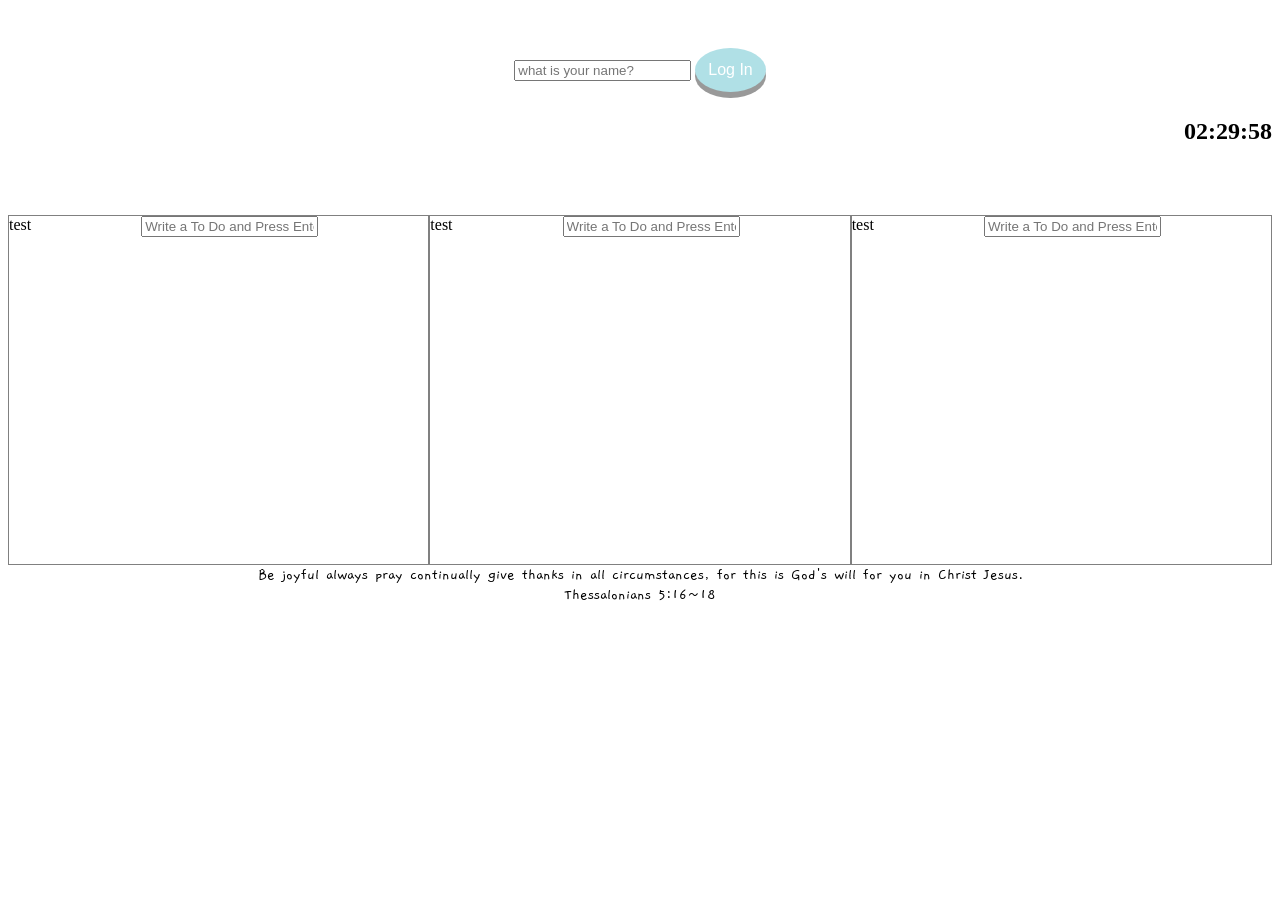
==== index.html @ cefc8c0b "ToDoList 작성 부분을 1개 -> 3개로 추가(입력 및 저장 구현X) ToDoList 입력 부분을 3개로 나누었지만, 왼쪽 부분만 ToDoList 입력 및 저장이 가능하며, " ====
<!DOCTYPE html>
<html lang="ko">

<head>
    <meta charset="UTF-8">
    <meta name="viewport" content="width=device-width, initial-scale=1.0">
    <link href="https://fonts.googleapis.com/css2?family=Gaegu&display=swap" rel="stylesheet"> <!-- Web-font -->
    <link rel="stylesheet" href="CSS/fontello-096d9d8e/css/fontello.css">

    <link rel="stylesheet" href="CSS/style.css">
    <link rel="stylesheet" href="CSS/background-image.css">
    <link rel="stylesheet" href="CSS/layout.css">

    <title>Momentum</title>

</head>

<body class="">
    <header>
        <div id="service">
            <form id="login-form" class="hidden">
                <input maxlength="15" type="text" placeholder="what is your name?" required />
                <input type="submit" value="Log In">
            </form>
            <div id="greeting" class="hidden">
                <h1 id="greeting_name"></h1>  
                <button id="reset_name"><i class="icon-undo"></i></button>
            </div>     
        </div>
        <h2 id="clock"></h2>
        <div id="weather">
            <span></span>
            <span></span>
        </div>

    </header>
    <!--  -->
    <main>
        <div id="list_1"  class="list">
            <div class="saved">
                test
            </div>
            <form class="todo-form">
                <input type="text" placeholder="Write a To Do and Press Enter" required />
            </form>
            <div class="todo-list"></div>
         </div>
         <div id="list_2" class="list">
             <div class="saved">
                test
             </div>
            <form class="todo-form">
                <input type="text" placeholder="Write a To Do and Press Enter" required />
            </form>
            <div class="todo-list"></div>
         </div>
         <div id="list_3" class="list">
             <div class="saved">
                test
             </div>
            <form class="todo-form">
                <input type="text" placeholder="Write a To Do and Press Enter" required />
            </form>
            <div class="todo-list"></div>
         </div>
    </main>
    <!--  -->
    <footer>

        <div id="quote">
            <span></span>
            <br>
            <span></span>
        </div>

    </footer>








    <script src="JavaScript/background.js"></script>
    <script src="JavaScript/greeting.js"></script>
    <script src="JavaScript/clock.js"></script>
    <script src="JavaScript/quotes.js"></script>
    <script src="JavaScript/todo.js"></script>
    <script src="JavaScript/weather.js"></script>
</body>

</html>
---- CSS/fontello-096d9d8e/css/fontello.css ----
@font-face {
  font-family: 'fontello';
  src: url('../font/fontello.eot?10647826');
  src: url('../font/fontello.eot?10647826#iefix') format('embedded-opentype'),
       url('../font/fontello.woff2?10647826') format('woff2'),
       url('../font/fontello.woff?10647826') format('woff'),
       url('../font/fontello.ttf?10647826') format('truetype'),
       url('../font/fontello.svg?10647826#fontello') format('svg');
  font-weight: normal;
  font-style: normal;
}
/* Chrome hack: SVG is rendered more smooth in Windozze. 100% magic, uncomment if you need it. */
/* Note, that will break hinting! In other OS-es font will be not as sharp as it could be */
/*
@media screen and (-webkit-min-device-pixel-ratio:0) {
  @font-face {
    font-family: 'fontello';
    src: url('../font/fontello.svg?10647826#fontello') format('svg');
  }
}
*/
[class^="icon-"]:before, [class*=" icon-"]:before {
  font-family: "fontello";
  font-style: normal;
  font-weight: normal;
  speak: never;

  display: inline-block;
  text-decoration: inherit;
  width: 1em;
  margin-right: .2em;
  text-align: center;
  /* opacity: .8; */

  /* For safety - reset parent styles, that can break glyph codes*/
  font-variant: normal;
  text-transform: none;

  /* fix buttons height, for twitter bootstrap */
  line-height: 1em;

  /* Animation center compensation - margins should be symmetric */
  /* remove if not needed */
  margin-left: .2em;

  /* you can be more comfortable with increased icons size */
  /* font-size: 120%; */

  /* Font smoothing. That was taken from TWBS */
  -webkit-font-smoothing: antialiased;
  -moz-osx-font-smoothing: grayscale;

  /* Uncomment for 3D effect */
  /* text-shadow: 1px 1px 1px rgba(127, 127, 127, 0.3); */
}

.icon-undo:before { content: '\e800'; } /* '' */
---- CSS/style.css ----
header #login-form input:last-child{
    border:none;
    background-color: powderblue;
    border-radius:50%;
    color: white;
    padding: 13px;
    font-size: 16px;
    text-align: center;
    display: inline-block;
    cursor: pointer;
    box-shadow: 0 6px #999;
}
header #login-form input:last-child:hover{
    background-color: #82b8ce;

}

header #login-form input:last-child:active {
    background-color:#82b8ce;
    box-shadow: 0 2px #666;
    transform: translateY(4px);
  }

#quote{
    font-family: 'Gaegu', cursive;
    font-size: 1rem;
    text-align: center;
}

#weather{
    font-family: 'Gaegu', cursive;
    font-size: 1rem;
}
---- CSS/background-image.css ----
body.background_0{
    background-image: url(../IMAGE/0.jpg); /*외부 폴더의 경우 "../" 로 인해 현재의 디렉토리를 벗어난다.*/
    background-repeat: no-repeat;
    background-size: cover;
}


body.background_1{
    background-image: url(../IMAGE/1.jpg);
    background-repeat: no-repeat;
    background-size: cover;
}


body.background_2{
    background-image: url(../IMAGE/2.jpg);
    background-repeat: no-repeat;
    background-size: cover;
}

body.background_3{
    background-image: url(../IMAGE/3.jpg);
    background-repeat: no-repeat;
    background-size: cover;
}

body.background_4{
    background-image: url(../IMAGE/4.jpg);
    background-repeat: no-repeat;
    background-size: cover;
}
---- CSS/layout.css ----
body{
    display: flex;    
    flex-direction: column;
}

header{
    flex-basis: 200px;
    display: flex;
    flex-direction: column;
}

header .hidden{
    display: none;
}

header #service{
    align-self: center;
    flex-basis: 100px;
} 

header #service #greeting_name{
    display: inline-block;
} 

header #login-form{
    margin-top: 40px;
}


 header #clock, header #weather{
    text-align: right;
}

header #weather{
    flex-basis: 60px;
}

header #clock{
    margin-top: 10px;
    margin-bottom: 10px;
}

main{
    display: flex;
    flex-direction: row;
    flex-basis: 350px;
}
main .list{
    border: 1px solid gray ;
    flex-grow: 1;
    display: flex;
    flex-direction: row;
}


main .list .todo-form{
    text-align: center;
    flex-grow: 1;
}

main .list .todo-list{
    flex-grow: 1;
}

main .list .saved{
    flex-grow: 1;
}
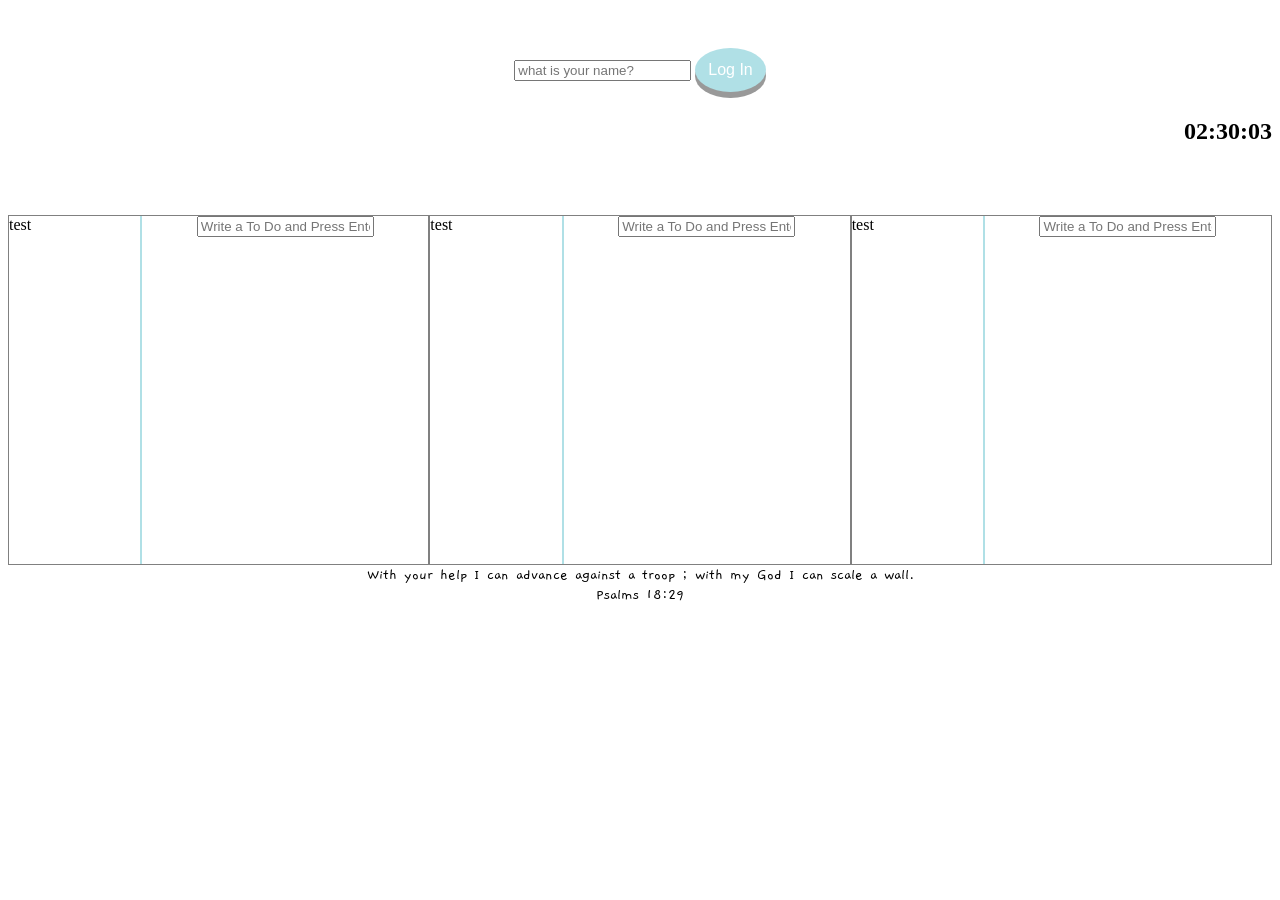
==== commit 4e6d6240: "ToDoList 작성 부분 3개 구현 중 +93 부분 부터 수정해야 함.  & toDoForm , toDoInput , toDoList를 모두 배열로 변경하였으며, eventLis" ====
--- a/index.html
+++ b/index.html
@@ -23,9 +23,9 @@
                 <input type="submit" value="Log In">
             </form>
             <div id="greeting" class="hidden">
-                <h1 id="greeting_name"></h1>  
+                <h1 id="greeting_name"></h1>
                 <button id="reset_name"><i class="icon-undo"></i></button>
-            </div>     
+            </div>
         </div>
         <h2 id="clock"></h2>
         <div id="weather">
@@ -36,33 +36,39 @@
     </header>
     <!--  -->
     <main>
-        <div id="list_1"  class="list">
+        <div id="list_1" class="list">
             <div class="saved">
                 test
             </div>
-            <form class="todo-form">
-                <input type="text" placeholder="Write a To Do and Press Enter" required />
-            </form>
-            <div class="todo-list"></div>
-         </div>
-         <div id="list_2" class="list">
-             <div class="saved">
+            <div class="todo">
+                <form id="todo-form_1" class="todo-form">
+                    <input type="text" placeholder="Write a To Do and Press Enter" required />
+                </form>
+                <div class="todo-list"></div>
+            </div>
+        </div>
+        <div id="list_2" class="list">
+            <div class="saved">
                 test
-             </div>
-            <form class="todo-form">
-                <input type="text" placeholder="Write a To Do and Press Enter" required />
-            </form>
-            <div class="todo-list"></div>
-         </div>
-         <div id="list_3" class="list">
-             <div class="saved">
+            </div>
+            <div class="todo">
+                <form id="todo-form_2" class="todo-form">
+                    <input type="text" placeholder="Write a To Do and Press Enter" required />
+                </form>
+                <div class="todo-list"></div>
+            </div>
+        </div>
+        <div id="list_3" class="list">
+            <div class="saved">
                 test
-             </div>
-            <form class="todo-form">
-                <input type="text" placeholder="Write a To Do and Press Enter" required />
-            </form>
-            <div class="todo-list"></div>
-         </div>
+            </div>
+            <div class="todo">
+                <form id="todo-form_3" class="todo-form">
+                    <input type="text" placeholder="Write a To Do and Press Enter" required />
+                </form>
+                <div class="todo-list"></div>
+            </div>
+        </div>
     </main>
     <!--  -->
     <footer>
--- a/CSS/layout.css
+++ b/CSS/layout.css
@@ -56,15 +56,19 @@
 }
 
 
-main .list .todo-form{
+main .list .todo{
     text-align: center;
     flex-grow: 1;
+    display: flex;
+    flex-direction: column;
 }
 
-main .list .todo-list{
-    flex-grow: 1;
+
+main .list .todo .todo-list button {
+    float: right;
 }
 
 main .list .saved{
     flex-grow: 1;
+    border-right:  2px solid powderblue;
 }
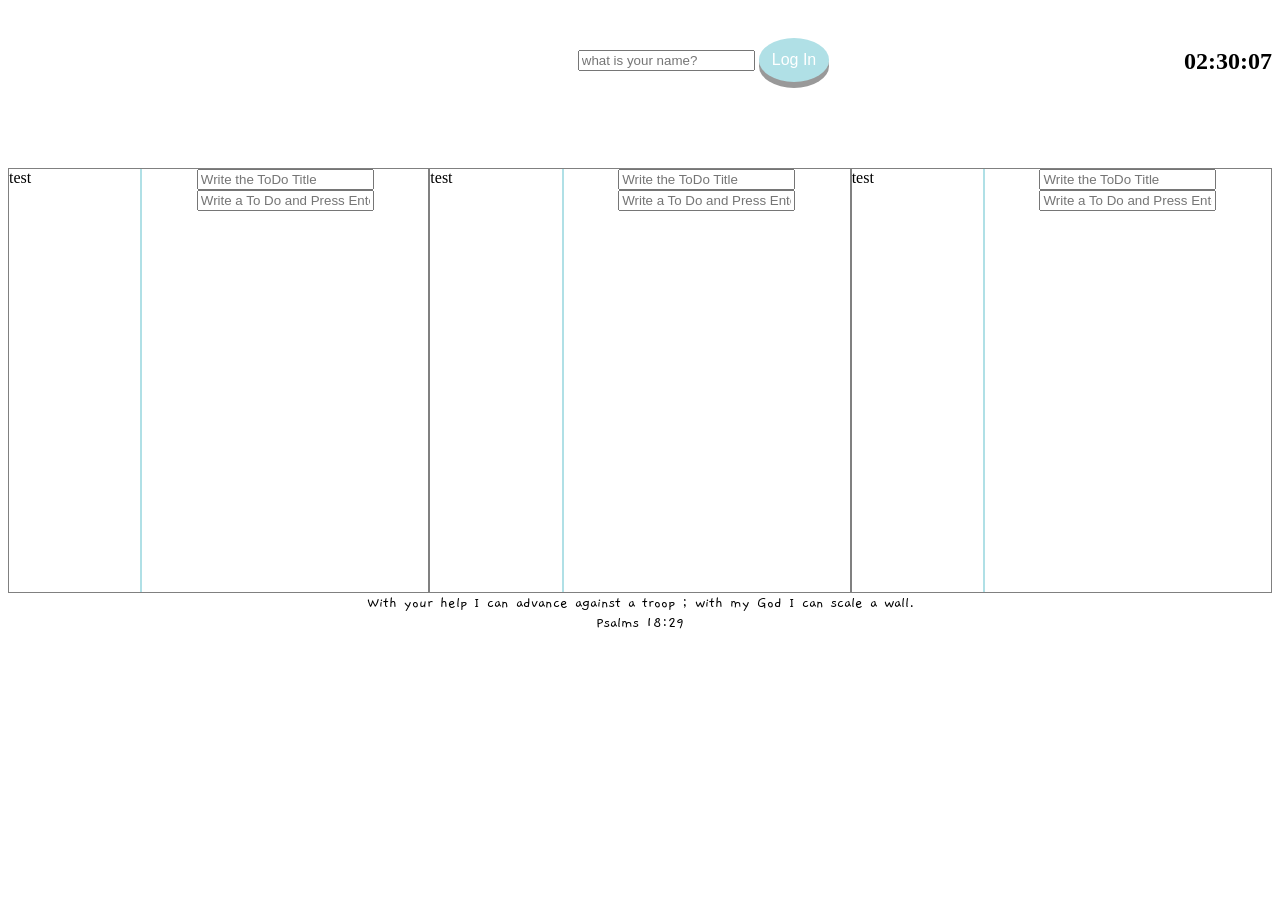
==== commit 59ad3f8c: "ToDoList의 Title 구현 중 1. List의 Title input이 추가되어, List 삭제 부분에서 버그가 생겨 수정함. +98 todo.js  2. 시계(clock)와" ====
--- a/index.html
+++ b/index.html
@@ -26,8 +26,8 @@
                 <h1 id="greeting_name"></h1>
                 <button id="reset_name"><i class="icon-undo"></i></button>
             </div>
-        </div>
-        <h2 id="clock"></h2>
+            <h2 id="clock"></h2>
+        </div> 
         <div id="weather">
             <span></span>
             <span></span>
@@ -41,6 +41,9 @@
                 test
             </div>
             <div class="todo">
+                <form id="todo-title_1" class="todo-title">
+                    <input type="text" placeholder="Write the ToDo Title" required />
+                </form>
                 <form id="todo-form_1" class="todo-form">
                     <input type="text" placeholder="Write a To Do and Press Enter" required />
                 </form>
@@ -52,6 +55,9 @@
                 test
             </div>
             <div class="todo">
+                <form id="todo-title_2" class="todo-title">
+                    <input type="text" placeholder="Write the ToDo Title" required />
+                </form>
                 <form id="todo-form_2" class="todo-form">
                     <input type="text" placeholder="Write a To Do and Press Enter" required />
                 </form>
@@ -63,6 +69,9 @@
                 test
             </div>
             <div class="todo">
+                <form id="todo-title_3" class="todo-title">
+                    <input type="text" placeholder="Write the ToDo Title" required />
+                </form>
                 <form id="todo-form_3" class="todo-form">
                     <input type="text" placeholder="Write a To Do and Press Enter" required />
                 </form>
@@ -94,6 +103,7 @@
     <script src="JavaScript/quotes.js"></script>
     <script src="JavaScript/todo.js"></script>
     <script src="JavaScript/weather.js"></script>
+    <script src="JavaScript/todo_title.js"></script>
 </body>
 
 </html>
--- a/CSS/layout.css
+++ b/CSS/layout.css
@@ -7,7 +7,7 @@
 }
 
 header{
-    flex-basis: 200px;
+    flex-basis: 160px;
     display: flex;
     flex-direction: column;
 }
@@ -17,36 +17,49 @@
 }
 
 header #service{
-    align-self: center;
-    flex-basis: 100px;
+    display: flex;
+    flex-direction: row;
+    height: 90px;
+
 } 
 
-header #service #greeting_name{
+header #service #greeting{
+    text-align: center;
+    flex-grow: 1;
+    margin-left: 170px;
+
+
+}
+
+header #service #greeting #greeting_name{
     display: inline-block;
 } 
 
-header #login-form{
+header #service #login-form{
+    text-align: center;
+    margin-top: 30px;
+    flex-grow: 1;
+    margin-left: 215px;
+
+}
+
+header #service #clock{
+    margin-bottom: 0px;
     margin-top: 40px;
 }
 
-
- header #clock, header #weather{
+header #weather{
     text-align: right;
+    flex-basis: 60px;
+    margin-bottom: 5px;
 }
 
-header #weather{
-    flex-basis: 60px;
-}
 
-header #clock{
-    margin-top: 10px;
-    margin-bottom: 10px;
-}
-
+/* -------------------------------------------- */
 main{
     display: flex;
     flex-direction: row;
-    flex-basis: 350px;
+    flex-basis: 425px;
 }
 main .list{
     border: 1px solid gray ;
@@ -72,3 +85,6 @@
     flex-grow: 1;
     border-right:  2px solid powderblue;
 }
+
+
+/* -------------------------------------------- */
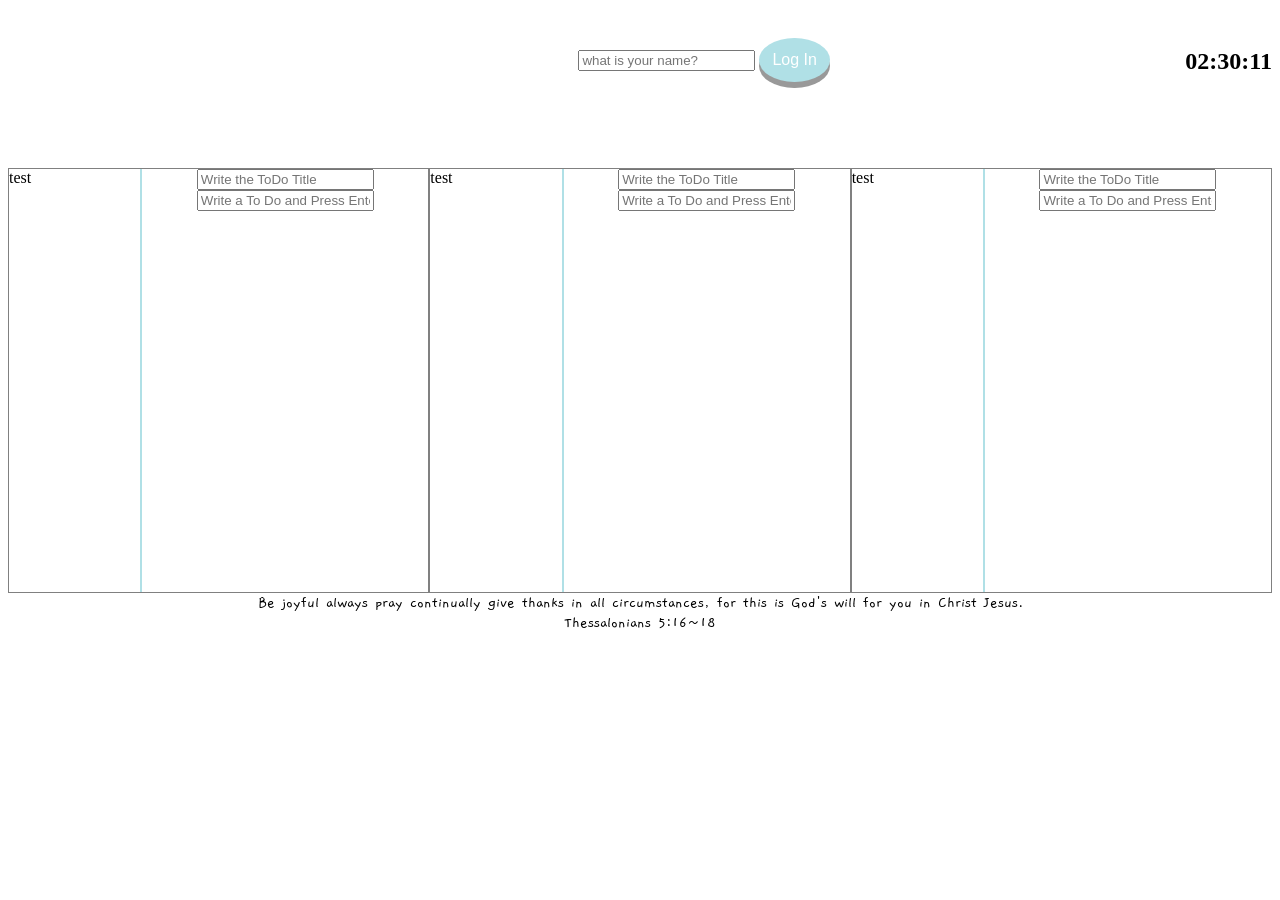
==== commit 85b0c3a6: "ToDoList의 Title 입력 구현 중 1. Title을 입력받아 DB에 저장하는 것 구현  2. Title을 입력받으면 form에 hidden 클래스가 추가되어 form이 사" ====
--- a/index.html
+++ b/index.html
@@ -44,6 +44,8 @@
                 <form id="todo-title_1" class="todo-title">
                     <input type="text" placeholder="Write the ToDo Title" required />
                 </form>
+                <h3 class="title hidden"></h3>
+
                 <form id="todo-form_1" class="todo-form">
                     <input type="text" placeholder="Write a To Do and Press Enter" required />
                 </form>
@@ -58,6 +60,7 @@
                 <form id="todo-title_2" class="todo-title">
                     <input type="text" placeholder="Write the ToDo Title" required />
                 </form>
+                <h3 class="title hidden"></h3>
                 <form id="todo-form_2" class="todo-form">
                     <input type="text" placeholder="Write a To Do and Press Enter" required />
                 </form>
@@ -72,6 +75,7 @@
                 <form id="todo-title_3" class="todo-title">
                     <input type="text" placeholder="Write the ToDo Title" required />
                 </form>
+                <h3 class="title hidden"></h3>
                 <form id="todo-form_3" class="todo-form">
                     <input type="text" placeholder="Write a To Do and Press Enter" required />
                 </form>
--- a/CSS/layout.css
+++ b/CSS/layout.css
@@ -12,7 +12,7 @@
     flex-direction: column;
 }
 
-header .hidden{
+.hidden{
     display: none;
 }
 
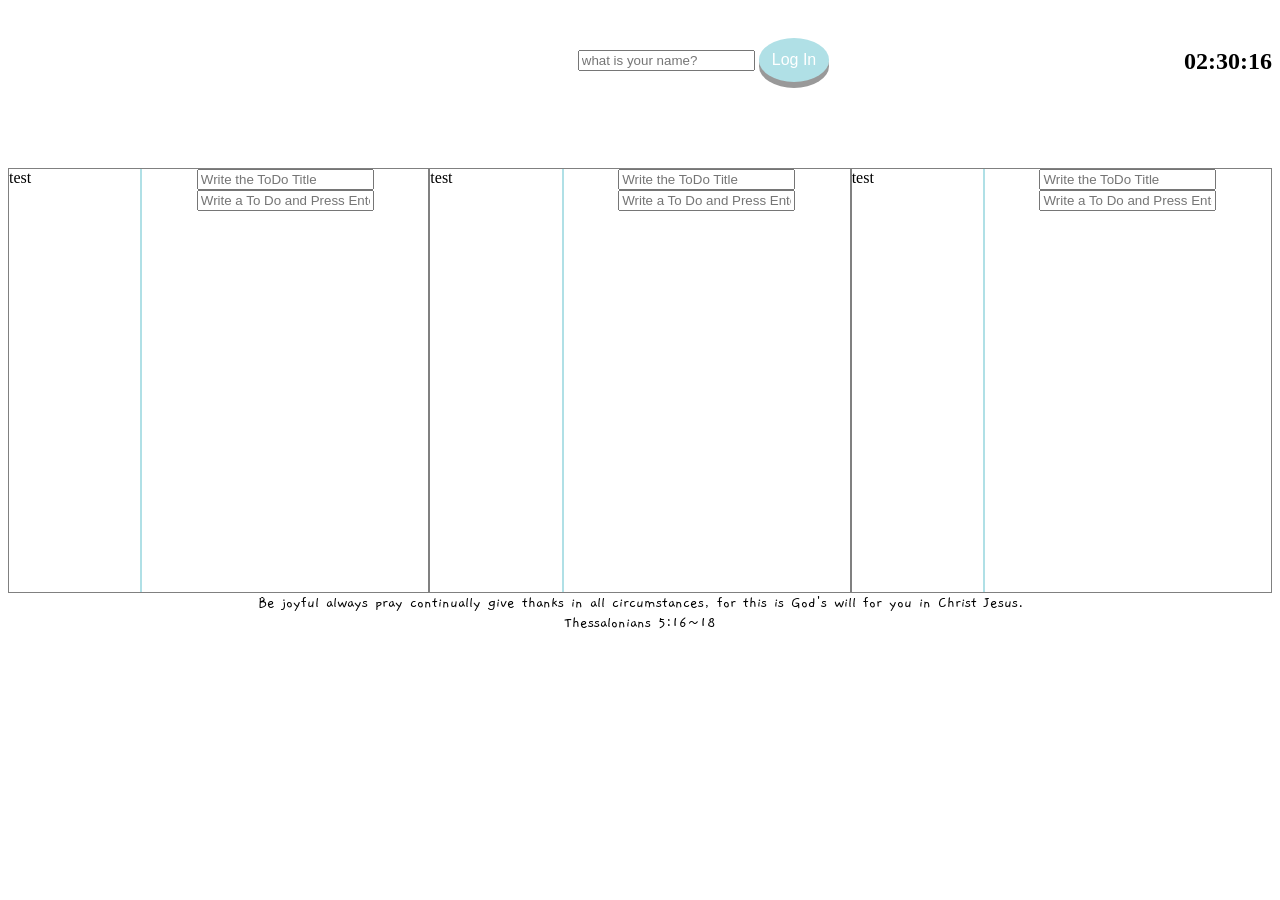
==== commit 690492a8: "Revert "ToDoList의 Title 입력 구현 중" This reverts commit 85b0c3a6c7528e66b1df32000f9d056b40b84314." ====
--- a/index.html
+++ b/index.html
@@ -44,8 +44,6 @@
                 <form id="todo-title_1" class="todo-title">
                     <input type="text" placeholder="Write the ToDo Title" required />
                 </form>
-                <h3 class="title hidden"></h3>
-
                 <form id="todo-form_1" class="todo-form">
                     <input type="text" placeholder="Write a To Do and Press Enter" required />
                 </form>
@@ -60,7 +58,6 @@
                 <form id="todo-title_2" class="todo-title">
                     <input type="text" placeholder="Write the ToDo Title" required />
                 </form>
-                <h3 class="title hidden"></h3>
                 <form id="todo-form_2" class="todo-form">
                     <input type="text" placeholder="Write a To Do and Press Enter" required />
                 </form>
@@ -75,7 +72,6 @@
                 <form id="todo-title_3" class="todo-title">
                     <input type="text" placeholder="Write the ToDo Title" required />
                 </form>
-                <h3 class="title hidden"></h3>
                 <form id="todo-form_3" class="todo-form">
                     <input type="text" placeholder="Write a To Do and Press Enter" required />
                 </form>
--- a/CSS/layout.css
+++ b/CSS/layout.css
@@ -12,7 +12,7 @@
     flex-direction: column;
 }
 
-.hidden{
+header .hidden{
     display: none;
 }
 
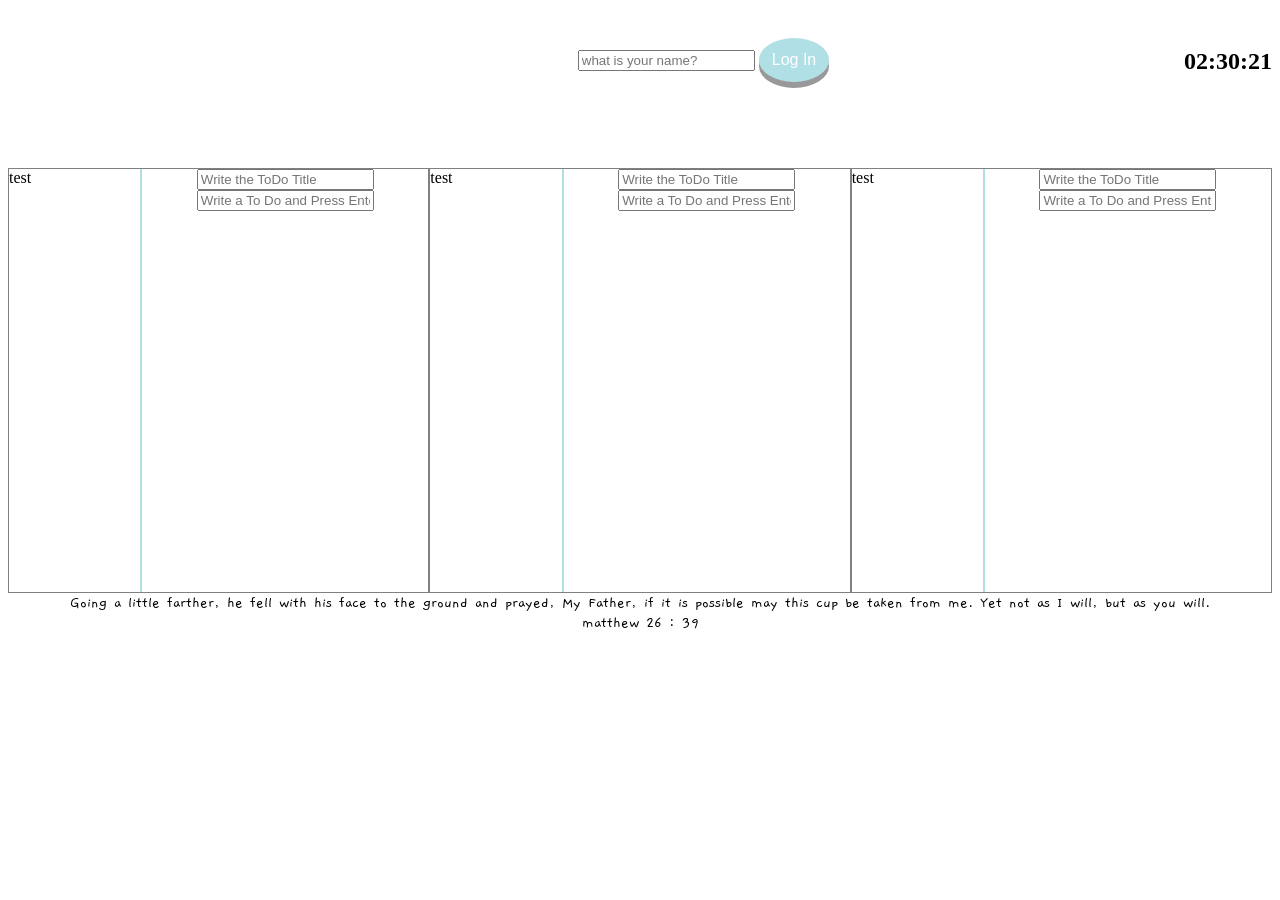
==== commit fbb2c541: "ToDoList의 Title 입력 구현완료 1. localStorage에 ToDoList의 Title을 저장하고 불러오는 것을 구현함.  2. 앞으로 삭제하는 것을 구현할 필요가 " ====
--- a/index.html
+++ b/index.html
@@ -23,7 +23,7 @@
                 <input type="submit" value="Log In">
             </form>
             <div id="greeting" class="hidden">
-                <h1 id="greeting_name"></h1>
+                <h3 id="greeting_name"></h3>
                 <button id="reset_name"><i class="icon-undo"></i></button>
             </div>
             <h2 id="clock"></h2>
@@ -41,9 +41,12 @@
                 test
             </div>
             <div class="todo">
-                <form id="todo-title_1" class="todo-title">
+                <form id="todo-titleform_1" class="todo-titleform hidden">
                     <input type="text" placeholder="Write the ToDo Title" required />
                 </form>
+                <div id="todo-title_1" class="todo-title hidden">
+                    <h3></h3>
+                </div>
                 <form id="todo-form_1" class="todo-form">
                     <input type="text" placeholder="Write a To Do and Press Enter" required />
                 </form>
@@ -55,9 +58,12 @@
                 test
             </div>
             <div class="todo">
-                <form id="todo-title_2" class="todo-title">
+                <form id="todo-titleform_2" class="todo-titleform hidden">
                     <input type="text" placeholder="Write the ToDo Title" required />
                 </form>
+                <div id="todo-title_2" class="todo-title hidden">
+                    <h3></h3>
+                </div>
                 <form id="todo-form_2" class="todo-form">
                     <input type="text" placeholder="Write a To Do and Press Enter" required />
                 </form>
@@ -69,9 +75,12 @@
                 test
             </div>
             <div class="todo">
-                <form id="todo-title_3" class="todo-title">
+                <form id="todo-titleform_3" class="todo-titleform hidden">
                     <input type="text" placeholder="Write the ToDo Title" required />
                 </form>
+                <div id="todo-title_3" class="todo-title hidden">
+                    <h3></h3>
+                </div>
                 <form id="todo-form_3" class="todo-form">
                     <input type="text" placeholder="Write a To Do and Press Enter" required />
                 </form>
--- a/CSS/layout.css
+++ b/CSS/layout.css
@@ -6,14 +6,15 @@
     flex-direction: column;
 }
 
+.hidden{
+    display: none;
+}
+
+
 header{
     flex-basis: 160px;
     display: flex;
     flex-direction: column;
-}
-
-header .hidden{
-    display: none;
 }
 
 header #service{
@@ -86,5 +87,11 @@
     border-right:  2px solid powderblue;
 }
 
+main .list .todo-title h3{
+    margin-top: 2px;
+    margin-bottom: 5px;
+
+}
+
 
 /* -------------------------------------------- */
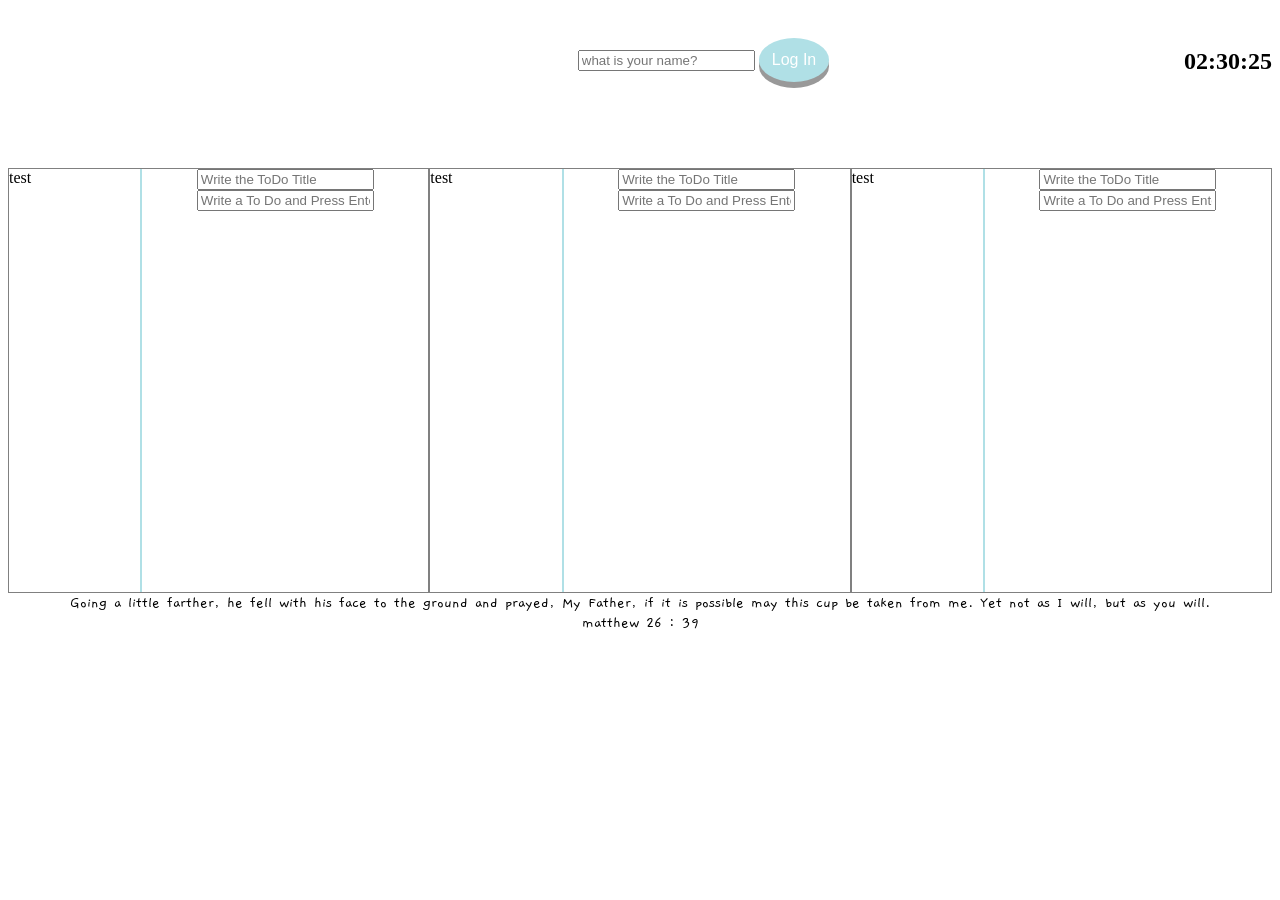
==== commit 0b4b8d18: "ToDoList의 Title 삭제 구현완료 1. ResetTitle() 함수의 인자를 event로 받았더니, 버튼을 클릭하느냐, 버튼에 있는 아이콘을 클릭하느냐에 따라 event의" ====
--- a/index.html
+++ b/index.html
@@ -46,6 +46,7 @@
                 </form>
                 <div id="todo-title_1" class="todo-title hidden">
                     <h3></h3>
+                    <button class="reset_title"><i class="icon-undo"></i></button>
                 </div>
                 <form id="todo-form_1" class="todo-form">
                     <input type="text" placeholder="Write a To Do and Press Enter" required />
@@ -63,6 +64,7 @@
                 </form>
                 <div id="todo-title_2" class="todo-title hidden">
                     <h3></h3>
+                    <button class="reset_title"><i class="icon-undo"></i></button>
                 </div>
                 <form id="todo-form_2" class="todo-form">
                     <input type="text" placeholder="Write a To Do and Press Enter" required />
@@ -80,6 +82,7 @@
                 </form>
                 <div id="todo-title_3" class="todo-title hidden">
                     <h3></h3>
+                    <button class="reset_title"><i class="icon-undo"></i></button>
                 </div>
                 <form id="todo-form_3" class="todo-form">
                     <input type="text" placeholder="Write a To Do and Press Enter" required />
--- a/CSS/layout.css
+++ b/CSS/layout.css
@@ -90,6 +90,7 @@
 main .list .todo-title h3{
     margin-top: 2px;
     margin-bottom: 5px;
+    display: inline-block;
 
 }
 
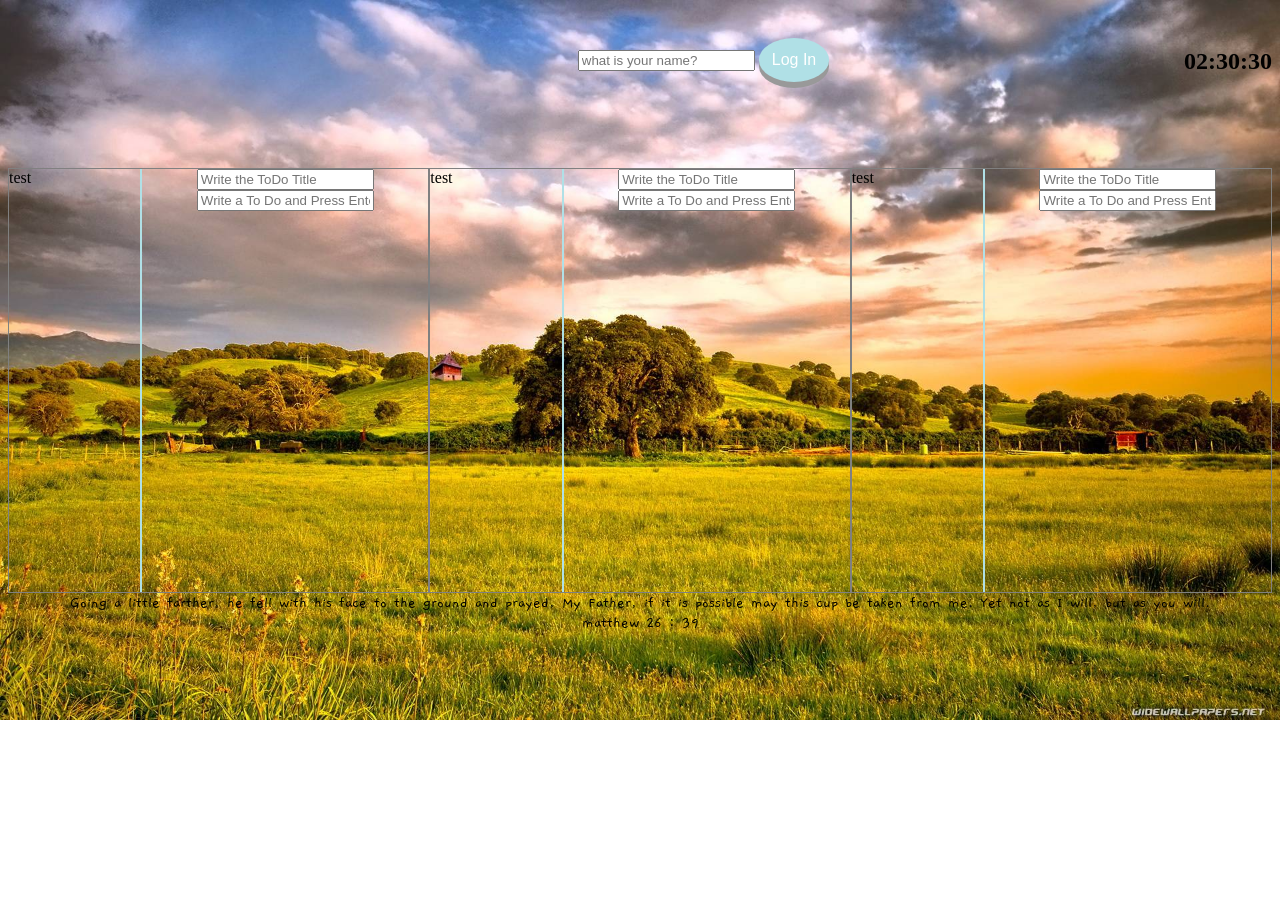
==== commit 925492af: "ToDoList의 list부분에 배경 이미지 설정 1. 고양이 발바닥을 배경 이미지로 추가하였다.  2. layout.css를 없애고, style.css로 통합하였다." ====
--- a/index.html
+++ b/index.html
@@ -9,7 +9,6 @@
 
     <link rel="stylesheet" href="CSS/style.css">
     <link rel="stylesheet" href="CSS/background-image.css">
-    <link rel="stylesheet" href="CSS/layout.css">
 
     <title>Momentum</title>
 
--- a/CSS/style.css
+++ b/CSS/style.css
@@ -1,6 +1,50 @@
 
 
-header #login-form input:last-child{
+
+body{
+    display: flex;    
+    flex-direction: column;
+}
+
+.hidden{
+    display: none;
+}
+
+
+header{
+    flex-basis: 160px;
+    display: flex;
+    flex-direction: column;
+}
+
+header #service{
+    display: flex;
+    flex-direction: row;
+    height: 90px;
+
+} 
+
+header #service #greeting{
+    text-align: center;
+    flex-grow: 1;
+    margin-left: 170px;
+
+
+}
+
+header #service #greeting #greeting_name{
+    display: inline-block;
+} 
+
+header #service #login-form{
+    text-align: center;
+    margin-top: 30px;
+    flex-grow: 1;
+    margin-left: 215px;
+
+}
+
+header #service #login-form input:last-child{
     border:none;
     background-color: powderblue;
     border-radius:50%;
@@ -12,24 +56,90 @@
     cursor: pointer;
     box-shadow: 0 6px #999;
 }
-header #login-form input:last-child:hover{
-    background-color: #82b8ce;
 
-}
-
-header #login-form input:last-child:active {
+header #service #login-form input:last-child:active {
     background-color:#82b8ce;
     box-shadow: 0 2px #666;
     transform: translateY(4px);
   }
 
-#quote{
+header #service #login-form input:last-child:hover{
+    background-color: #82b8ce;
+
+}
+
+header #service #clock{
+    margin-bottom: 0px;
+    margin-top: 40px;
+}
+
+header #weather{
+    text-align: right;
+    flex-basis: 60px;
+    margin-bottom: 5px;
+
+    font-family: 'Gaegu', cursive;
+    font-size: 1rem;
+}
+
+
+
+
+
+
+
+/* -------------------------------------------- */
+
+
+
+main{
+    display: flex;
+    flex-direction: row;
+    flex-basis: 425px;
+}
+main .list{
+    border: 1px solid gray ;
+    flex-grow: 1;
+    display: flex;
+    flex-direction: row;
+}
+
+
+main .list .todo{
+    text-align: center;
+    flex-grow: 1;
+    display: flex;
+    flex-direction: column;
+}
+
+main .list .todo-list span{
+    background-image: url("../IMAGE/CatFoot.jpg");
+    background-position: center;
+    background-size: contain;
+    border-radius: 10px;
+}
+
+main .list .todo .todo-list button {
+    float: right;
+}
+
+main .list .saved{
+    flex-grow: 1;
+    border-right:  2px solid powderblue;
+}
+
+main .list .todo-title h3{
+    margin-top: 2px;
+    margin-bottom: 5px;
+    display: inline-block;
+
+}
+
+
+/* -------------------------------------------- */
+
+footer #quote{
     font-family: 'Gaegu', cursive;
     font-size: 1rem;
     text-align: center;
 }
-
-#weather{
-    font-family: 'Gaegu', cursive;
-    font-size: 1rem;
-}
